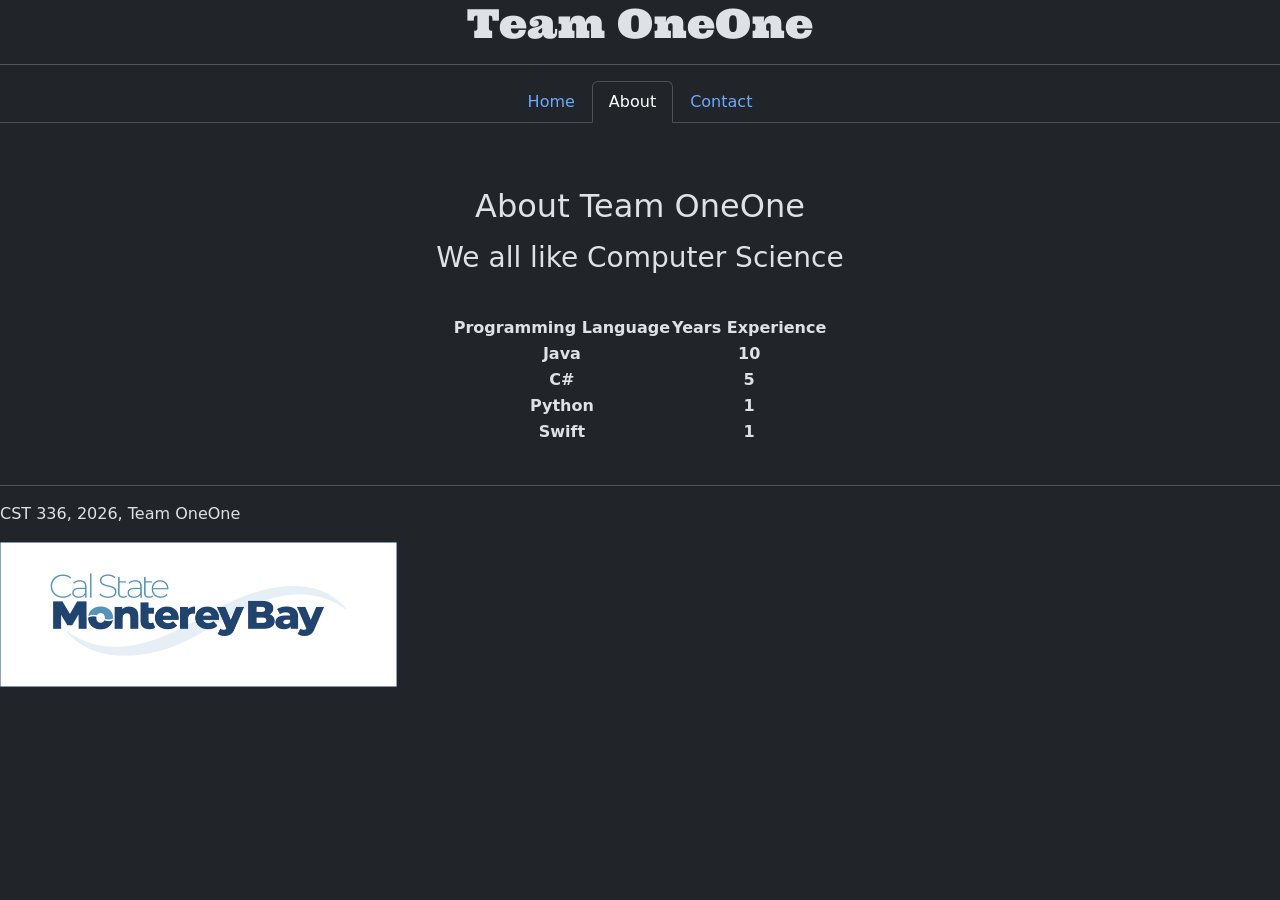
==== About.html @ 687f9fdb "Added frist draft for final submission" ====
<!DOCTYPE html>
<html lang="en" data-bs-theme="dark">
<head>
    <meta charset="UTF-8">
    <meta name="viewport" content="width=device-width, initial-scale=1.0">
    <link rel="preconnect" href="https://fonts.googleapis.com">
    <link rel="preconnect" href="https://fonts.gstatic.com" crossorigin>
    <link href="https://fonts.googleapis.com/css2?family=Ultra&display=swap" rel="stylesheet">
    <link href="https://cdn.jsdelivr.net/npm/bootstrap@5.3.8/dist/css/bootstrap.min.css"
      rel="stylesheet">
    <link rel="stylesheet" href="css/style.css">
    <title>Document</title>
</head>
<body>
    <header>
        <h1 id="main_title" class="ultra-regular center">Team OneOne</h1>
    </header>
    <hr>
    <ul class="nav nav-tabs justify-content-center">
        <li class="nav-item">
            <a class="nav-link" aria-current="page" href="index.html">Home</a>
        </li>
        <li class="nav-item">
            <a class="nav-link active" aria-current="page" href="About.html">About</a>
        </li>
        <li class="nav-item">
            <a class="nav-link" aria-current="page" href="Contact.html">Contact</a>
        </li>
    </ul>
    <br>
    <br>
    <div id="About_Body" class="center">
        <p class="center"><h2>About Team OneOne</h2></p>
        <p class="center"><h3>We all like Computer Science</h3></p>
        <br>
        <table class="mx-auto text-center">
            <tr>
                <th>Programming Language</th>
                <th>Years Experience</th>
            </tr>
            <tr>
                <th>Java</th>
                <th>10</th>
            </tr>
            <tr>
                <th>C#</th>
                <th>5</th>
            </tr>
            <tr>
                <th>Python</th>
                <th>1</th>
            </tr>
            <tr>
                <th>Swift</th>
                <th>1</th>
            </tr>
        </table>

        
    </div>

    <br>
    <hr>
    <footer class="text-start">
        <p>CST 336, 2026, Team OneOne</p>
        <a href="https://csumb.edu">
            <img id="CSUMB_image" src="images/Csumb.jpg" width="397" heigh="145" />
        </a>
    </footer>
</body>
</html>
---- css/style.css ----
.ultra-regular {
  font-family: "Ultra", serif;
  font-weight: 400;
  font-style: normal;
}

.center{
    text-align: center;
}

.team-members {
    display: flex;
    justify-content: center;
    gap: 40px;
}

.member p {
    margin-top: 5px;
}

.blue_body{
    background-color: #102a43; 
    padding: 20px;
}
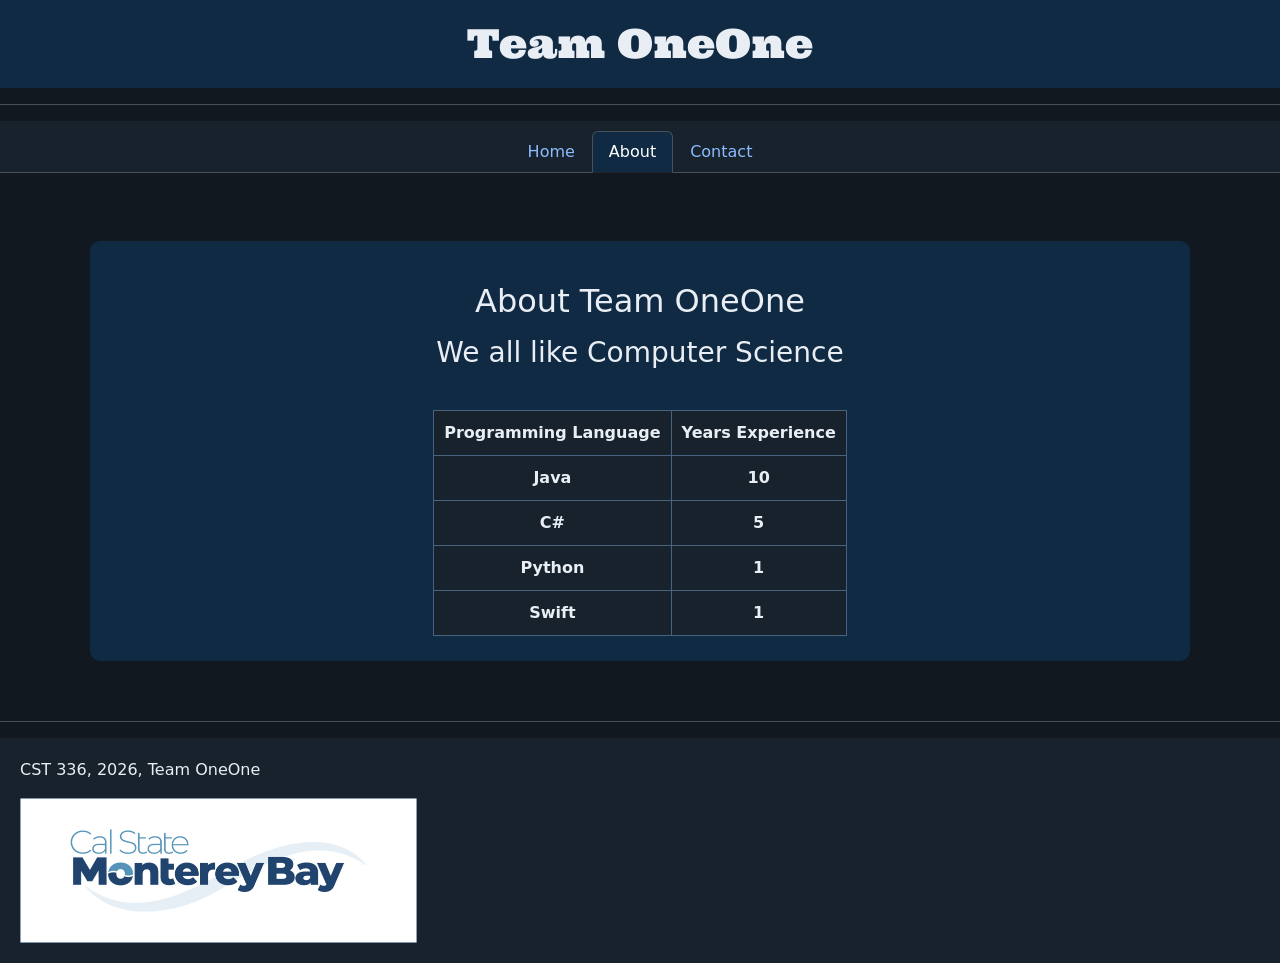
==== commit 49019dea: "FInished page" ====
--- a/About.html
+++ b/About.html
@@ -12,11 +12,11 @@
     <title>Document</title>
 </head>
 <body>
-    <header>
+    <header class="site-header">
         <h1 id="main_title" class="ultra-regular center">Team OneOne</h1>
     </header>
     <hr>
-    <ul class="nav nav-tabs justify-content-center">
+    <ul class="nav nav-tabs justify-content-center main-nav">
         <li class="nav-item">
             <a class="nav-link" aria-current="page" href="index.html">Home</a>
         </li>
@@ -29,9 +29,9 @@
     </ul>
     <br>
     <br>
-    <div id="About_Body" class="center">
-        <p class="center"><h2>About Team OneOne</h2></p>
-        <p class="center"><h3>We all like Computer Science</h3></p>
+    <div id="About_Body" class="page-content center">
+        <p><h2>About Team OneOne</h2></p>
+        <p><h3>We all like Computer Science</h3></p>
         <br>
         <table class="mx-auto text-center">
             <tr>
@@ -61,11 +61,11 @@
 
     <br>
     <hr>
-    <footer class="text-start">
+    <footer class="text-start site-footer">
         <p>CST 336, 2026, Team OneOne</p>
         <a href="https://csumb.edu">
             <img id="CSUMB_image" src="images/Csumb.jpg" width="397" heigh="145" />
         </a>
     </footer>
 </body>
-</html>+</html>
--- a/css/style.css
+++ b/css/style.css
@@ -8,10 +8,44 @@
     text-align: center;
 }
 
+body {
+    background-color: #111820;
+    color: #e8eef4;
+}
+
+.site-header {
+    background-color: #102a43;
+    padding: 20px;
+}
+
+#main_title {
+    margin: 0;
+}
+
+.main-nav {
+    background-color: #18222c;
+    padding-top: 10px;
+}
+
+.main-nav .nav-link {
+    color: #8bbcff;
+}
+
+.main-nav .nav-link:hover {
+    background-color: #294d70;
+    color: white;
+}
+
+.main-nav .nav-link.active {
+    background-color: #102a43;
+    color: white;
+}
+
 .team-members {
     display: flex;
     justify-content: center;
     gap: 40px;
+    flex-wrap: wrap;
 }
 
 .member p {
@@ -23,4 +57,33 @@
     padding: 20px;
 }
 
+.team-section, .page-content {
+    background-color: #102a43;
+    max-width: 1100px;
+    margin: 20px auto;
+    padding: 25px;
+    border-radius: 10px;
+}
 
+.member img {
+    border-radius: 8px;
+}
+
+table {
+    background-color: #18222c;
+}
+
+th {
+    padding: 10px;
+    border: 1px solid #46637f;
+}
+
+iframe {
+    max-width: 100%;
+}
+
+.site-footer {
+    background-color: #18222c;
+    padding: 20px;
+}
+
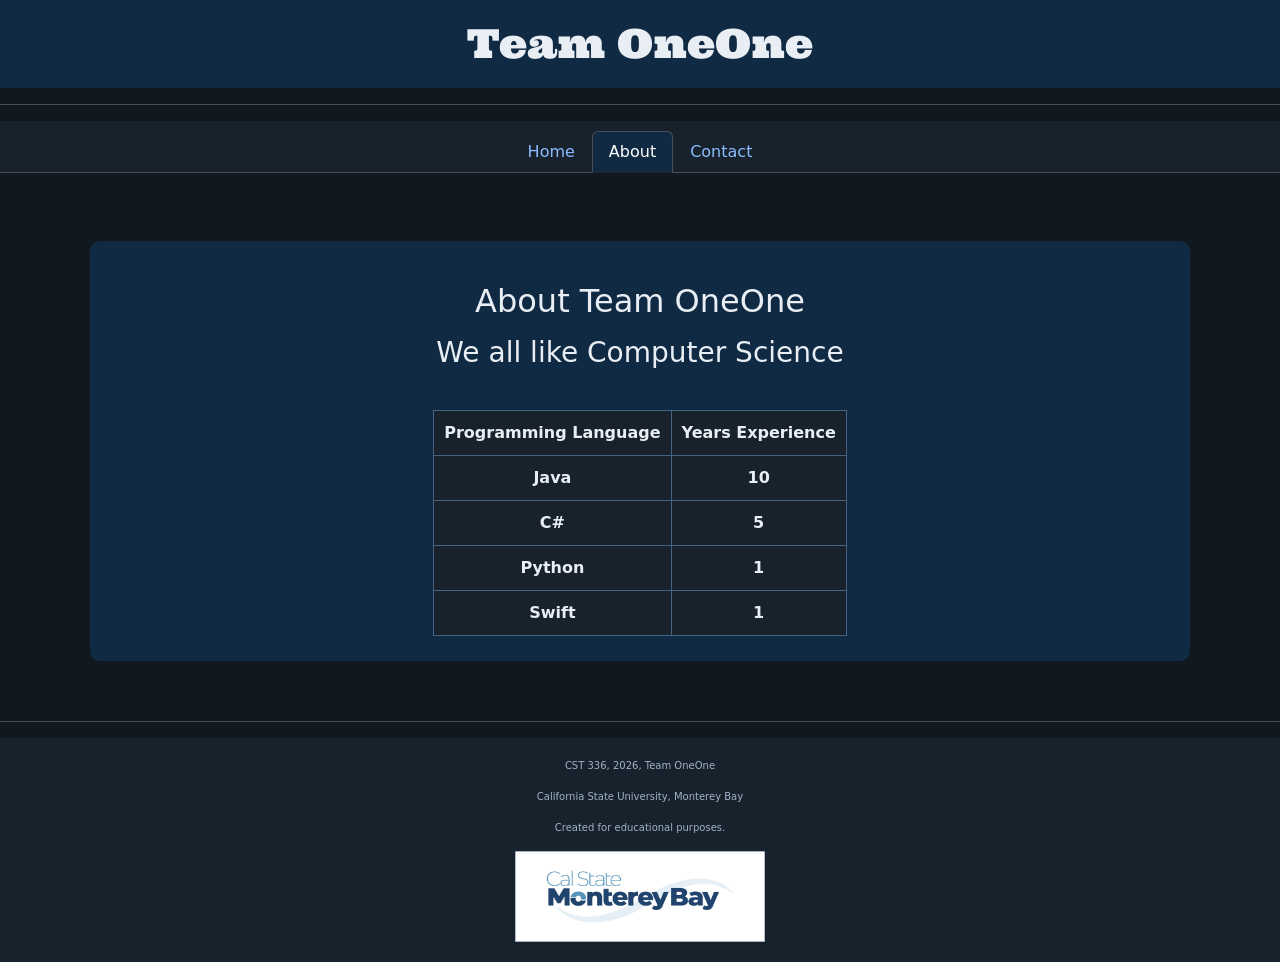
==== commit 46964339: "Fishined page fr 1" ====
--- a/About.html
+++ b/About.html
@@ -61,10 +61,12 @@
 
     <br>
     <hr>
-    <footer class="text-start site-footer">
+    <footer class="text-start site-footer text-center">
         <p>CST 336, 2026, Team OneOne</p>
+        <p>California State University, Monterey Bay</p>
+        <p>Created for educational purposes.</p>
         <a href="https://csumb.edu">
-            <img id="CSUMB_image" src="images/Csumb.jpg" width="397" heigh="145" />
+            <img id="CSUMB_image" src="images/Csumb.jpg" class="footer-image" />
         </a>
     </footer>
 </body>
--- a/css/style.css
+++ b/css/style.css
@@ -84,6 +84,18 @@
 
 .site-footer {
     background-color: #18222c;
+    color: #9fb3c8;
+    font-size: 10px;
     padding: 20px;
 }
 
+.team-image {
+    width: 200px;
+    height: 200px;
+    object-fit: cover;
+}
+
+.footer-image {
+    width: 250px;
+    height: auto;
+}
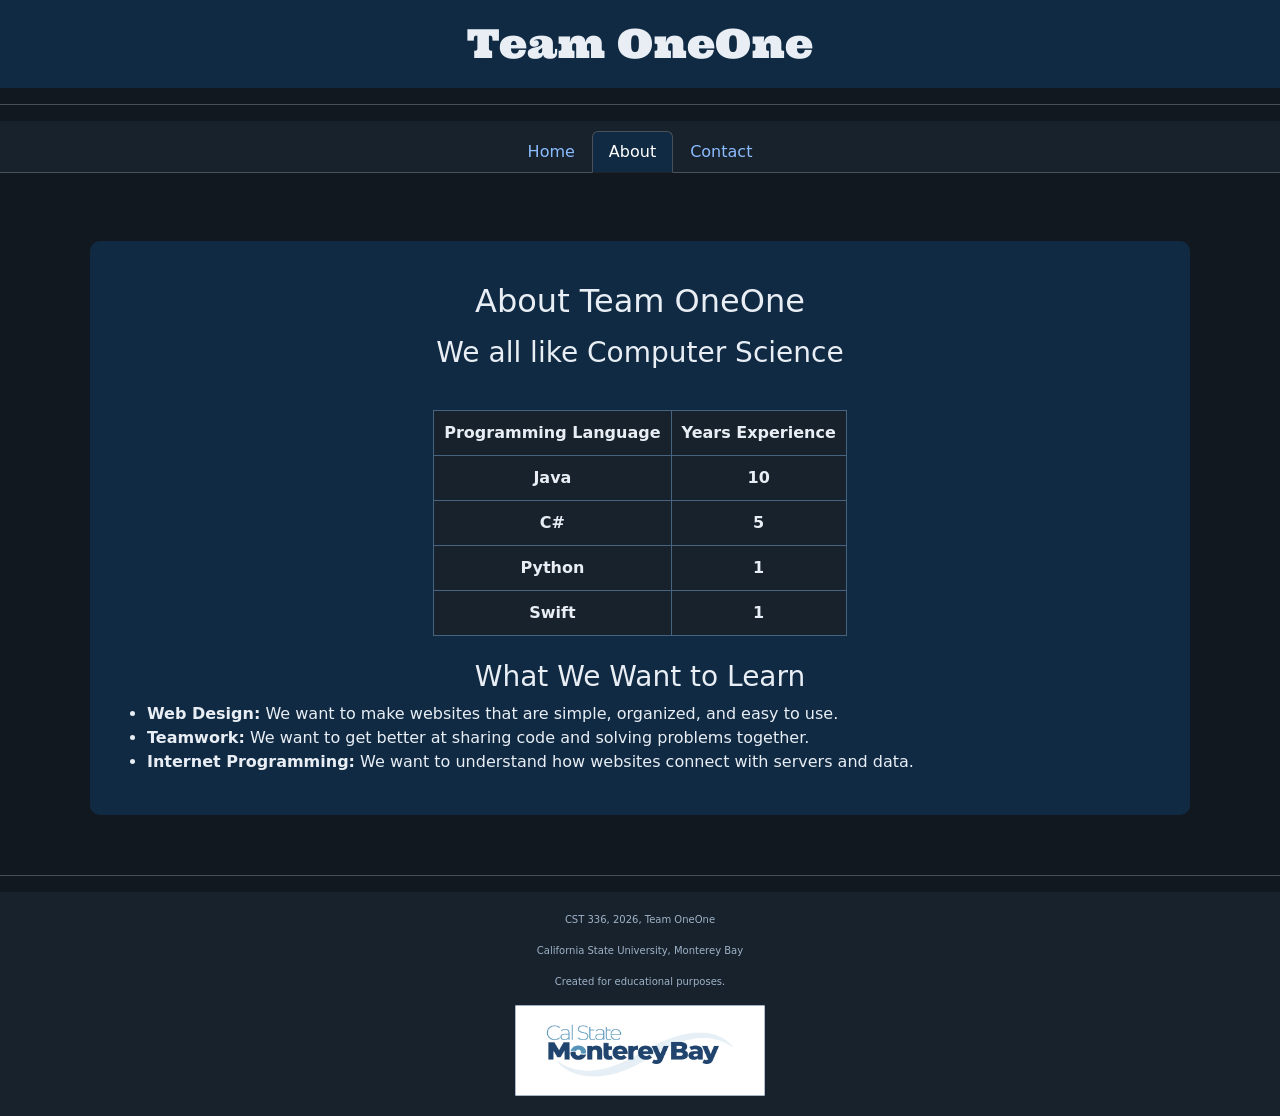
==== commit 9f8e9bcb: "FInsihed page frfr 2" ====
--- a/About.html
+++ b/About.html
@@ -56,6 +56,14 @@
             </tr>
         </table>
 
+        <br>
+        <h3>What We Want to Learn</h3>
+        <ul class="text-start">
+            <li><strong>Web Design:</strong> We want to make websites that are simple, organized, and easy to use.</li>
+            <li><strong>Teamwork:</strong> We want to get better at sharing code and solving problems together.</li>
+            <li><strong>Internet Programming:</strong> We want to understand how websites connect with servers and data.</li>
+        </ul>
+
         
     </div>
 
